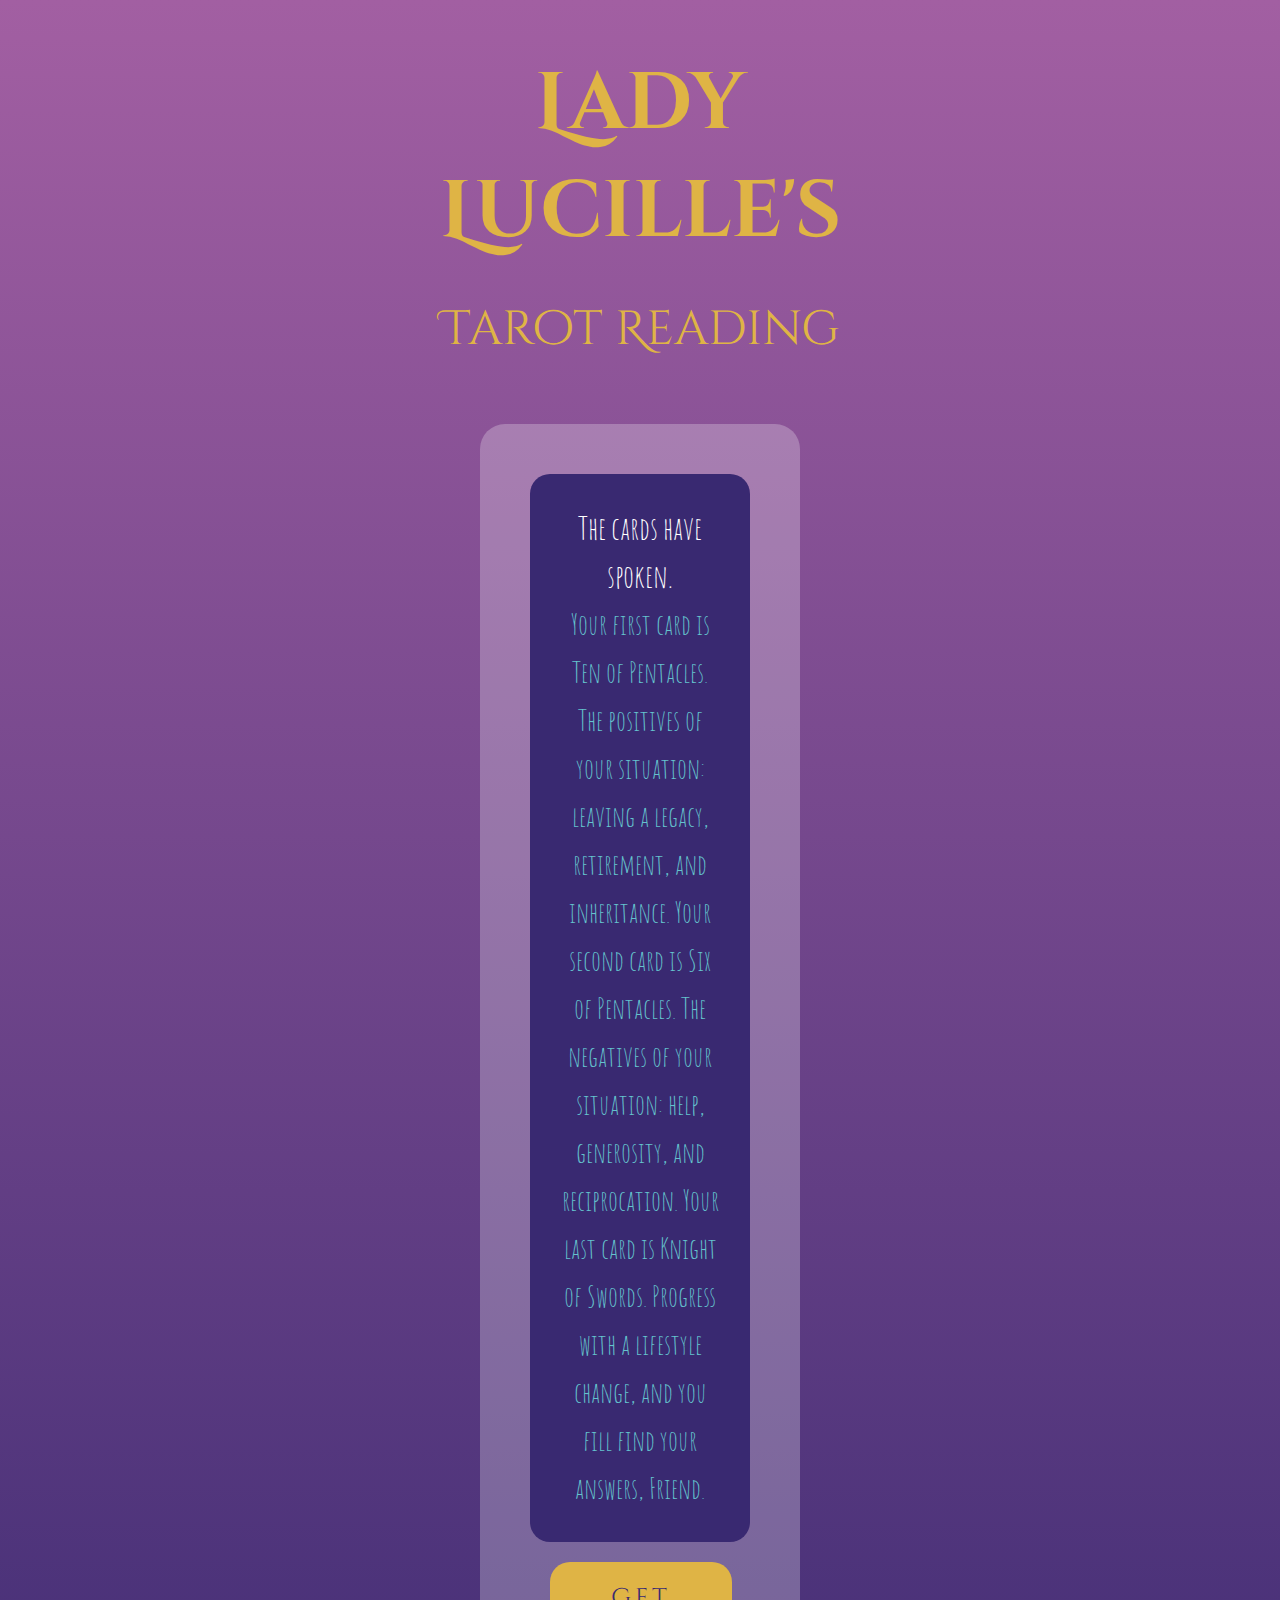
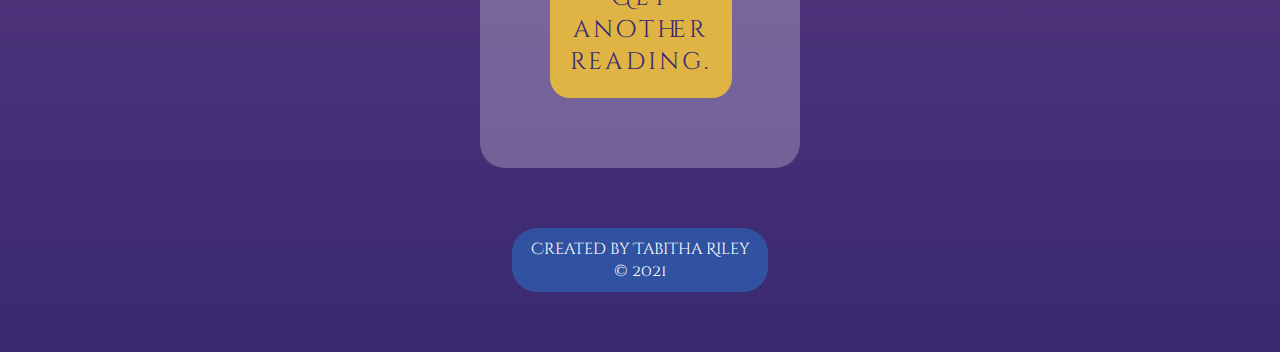
==== result.html @ b628df37 "Add result page" ====
<!DOCTYPE html>
<head>
    <title>Use The Power of Tarot | Lady Lucille</title>
    <link rel="stylesheet" href="styles.css">
    <link rel="preconnect" href="https://fonts.googleapis.com">
<link rel="preconnect" href="https://fonts.gstatic.com" crossorigin>
<link href="https://fonts.googleapis.com/css2?family=Amatic+SC:wght@400;700&family=Cinzel+Decorative:wght@400;700;900&display=swap" rel="stylesheet">
<meta charset="UTF-8">
<meta name="description" content="A customised Tarot reader.">
<meta name="author" content="Tabitha Riley">
<meta name="viewport" content="width=device-width, initial-scale=1.0">
</head>
<body>
    <div class="background">
        <header>
            <h1 class="site-title">Lady Lucille's <span class="small-head">Tarot Reading</span></h1>
        </header>
        <div class="generator" id="formParent">
            <div class="response">
            <h2 id="instruction">Find out your truth.</h2>
            <div id="result"></div>
            </div>
            <a href="./index.html"><button>Get another reading.</button></a>
        </div>
        <div class="spacer"></div>
        <footer>
            <p class="copyright">Created by Tabitha Riley © 2021</p>
        </footer>
        <div class="spacer"></div>
    </div>
    <script src="./tarot.js"></script>
</body>
</html>
---- styles.css ----
* {
    margin: 0;
    font-weight: normal;
    padding: 0;

}

*,
*:before,
*:after {
    box-sizing: border-box;
}

:root {
    --palette-aqua: rgb(100, 194, 205);
    --palette-blue: rgb(48, 82, 160);
    --palette-pink: rgb(162, 95, 162);
    --palette-purple: rgb(57, 41, 113);
    --palette-yellow: rgb(223, 180, 69);
}

body {
    background-image: linear-gradient(var(--palette-pink), var(--palette-purple));
}

.background {
    background-image: url("https://www.pngplay.com/wp-content/uploads/8/Floating-Stars-PNG-Photos.png");
    background-repeat: none;
    background-size: cover;
}

header {
    margin: auto;
    width: 50%;
    padding: 50px;
}

.site-title {
    font-family: 'Cinzel Decorative', serif;
    font-weight: 700;
    font-size: 5rem;
    color: var(--palette-yellow);
    text-align: center;
    filter: drop-shadow();
}

.small-head {
    font-size: 3rem;
    font-weight: 400;
}

h2 {
    font-family: 'Amatic SC', sans-serif;
    color: #fff;
    text-align: center;
    font-size: 2rem;
}

footer {
    margin: auto;
    width: 20%;
    background-color: var(--palette-blue);
    border-radius: 25px;
    font-family: 'Cinzel Decorative', serif;
    font-size: 1rem;
    color: #fff;
    text-align: center;
    padding: 10px;
}

.generator {
    margin: auto;
    width: 25%;
    padding: 50px;
    background-color: rgba(255, 255, 255, 25%);
    border-radius: 25px;
    text-align: center;
    font-family: 'Amatic SC', sans-serif;
    align-content: center;
    font-size: 1.9rem;
    color: #fff;
}

.type-instruct {
    font-family: 'Amatic SC', sans-serif;
    align-content: center;
    font-size: 1.9rem;
    color: #fff;
}

.spacer {
    margin: 60px;
}

.reading {
    font-family: 'Cinzel Decorative', serif;
    font-size: 1.2rem;
    font-weight: 700;
    padding: 20px;
    margin: 20px;
}

input[type=submit] {
    font-family: 'Cinzel Decorative', serif;
    background-color:rgb(57, 41, 113);
    border-radius: 20px;
    padding: 20px;
    color: #fff;
    border: 0px;
    margin: 20px;
    font-size: 1.5rem;
    letter-spacing: .2rem; 
}

input[type=submit]:hover {
    background-color: var(--palette-aqua);
    transition: background-color linear 0.75s;
}

input[type=text] {
    width: 90%;
    padding: 10px;
    border-radius: 10px;
    border: 0px;
    text-align: center;
    font-family: 'Amatic SC', sans-serif;
    font-size: 1.75rem;
    font-weight: 700;
    margin: 10px;
    color: var(--palette-pink);
}

.container {
    display: grid;
    grid-template-columns: 1em auto;
    gap: 0.5em;
    font-family: 'Cinzel Decorative', serif;
    font-size: 1.2rem;
}

input[type="radio"] {
    /* Add if not using autoprefixer */
    -webkit-appearance: none;
    appearance: none;
    /* For iOS < 15 to remove gradient background */
    background-color: #fff;
    /* Not removed via appearance */
    margin: 0;
    font: inherit;
    color: currentColor;
    width: 1.15em;
    height: 1.15em;
    border: 0.15em solid currentColor;
    border-radius: 50%;
    transform: translateY(-0.075em);
    display: grid;
    place-content: center;
  }

input[type="radio"]::before {
    content: "";
    width: 0.65em;
    height: 0.65em;
    border-radius: 50%;
    transform: scale(0);
    transition: 120ms transform ease-in-out;
    box-shadow: inset 1em 1em var(--palette-yellow);
    background-color: CanvasText;
}

input[type="radio"]:checked::before {
    transform: scale(1);
}

.response {
    background-color: var(--palette-purple);
    padding: 30px;
    border-radius: 20px;
    font-size: 1.8rem;
    line-height: 3rem;
    color: var(--palette-aqua);
}

button {
    font-family: 'Cinzel Decorative', serif;
    background-color: var(--palette-yellow);
    border-radius: 20px;
    padding: 20px;
    color: var(--palette-purple);
    border: 0px;
    margin: 20px;
    font-size: 1.5rem;
    letter-spacing: .2rem;
}

button:hover {
    background-color: var(--palette-aqua);
    transition: background-color linear 0.75s;
}
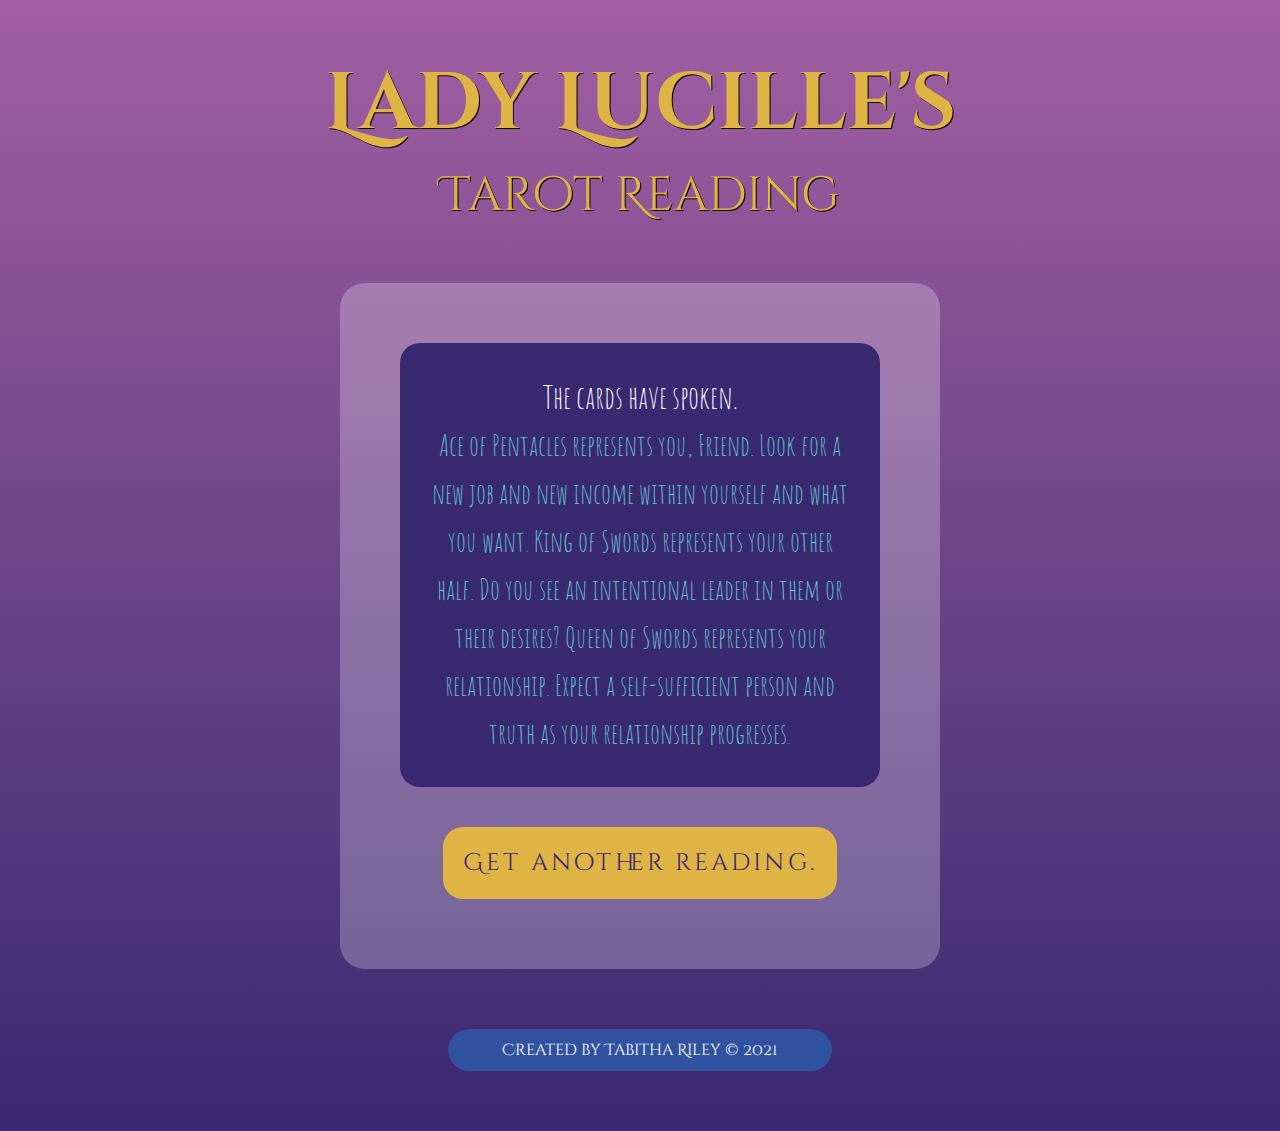
==== commit ca3322c3: "Fix reading" ====
--- a/result.html
+++ b/result.html
@@ -1,6 +1,6 @@
 <!DOCTYPE html>
 <head>
-    <title>Use The Power of Tarot | Lady Lucille</title>
+    <title>The Cards Have Spoken | Lady Lucille</title>
     <link rel="stylesheet" href="styles.css">
     <link rel="preconnect" href="https://fonts.googleapis.com">
 <link rel="preconnect" href="https://fonts.gstatic.com" crossorigin>
@@ -13,7 +13,8 @@
 <body>
     <div class="background">
         <header>
-            <h1 class="site-title">Lady Lucille's <span class="small-head">Tarot Reading</span></h1>
+            <h1 class="site-title">Lady Lucille's</h1>
+            <h2 class="small-head">Tarot Reading</h2>
         </header>
         <div class="generator" id="formParent">
             <div class="response">
--- a/styles.css
+++ b/styles.css
@@ -21,6 +21,7 @@
 
 body {
     background-image: linear-gradient(var(--palette-pink), var(--palette-purple));
+    text-align: center;
 }
 
 .background {
@@ -30,9 +31,8 @@
 }
 
 header {
-    margin: auto;
-    width: 50%;
-    padding: 50px;
+    margin: 30px;
+    padding: 20px;
 }
 
 .site-title {
@@ -40,13 +40,16 @@
     font-weight: 700;
     font-size: 5rem;
     color: var(--palette-yellow);
-    text-align: center;
-    filter: drop-shadow();
+    filter: drop-shadow(1px 1px 0 #000);
 }
 
 .small-head {
     font-size: 3rem;
     font-weight: 400;
+    font-family: 'Cinzel Decorative', serif;
+    color: var(--palette-yellow);
+    filter: drop-shadow(1px 1px 0 #000);
+    margin: 5px auto;
 }
 
 h2 {
@@ -58,7 +61,7 @@
 
 footer {
     margin: auto;
-    width: 20%;
+    width: 30%;
     background-color: var(--palette-blue);
     border-radius: 25px;
     font-family: 'Cinzel Decorative', serif;
@@ -70,22 +73,22 @@
 
 .generator {
     margin: auto;
-    width: 25%;
     padding: 50px;
+    min-width: 200px;
+    max-width: 600px;
     background-color: rgba(255, 255, 255, 25%);
     border-radius: 25px;
-    text-align: center;
+    font-family: 'Amatic SC', sans-serif;
+    font-size: 1.9rem;
+    color: #fff;
+}
+
+.type-instruct {
     font-family: 'Amatic SC', sans-serif;
     align-content: center;
     font-size: 1.9rem;
     color: #fff;
-}
-
-.type-instruct {
-    font-family: 'Amatic SC', sans-serif;
-    align-content: center;
-    font-size: 1.9rem;
-    color: #fff;
+    margin: 10px;
 }
 
 .spacer {
@@ -179,6 +182,7 @@
     font-size: 1.8rem;
     line-height: 3rem;
     color: var(--palette-aqua);
+    margin: 10px 10px 20px 10px;
 }
 
 button {
